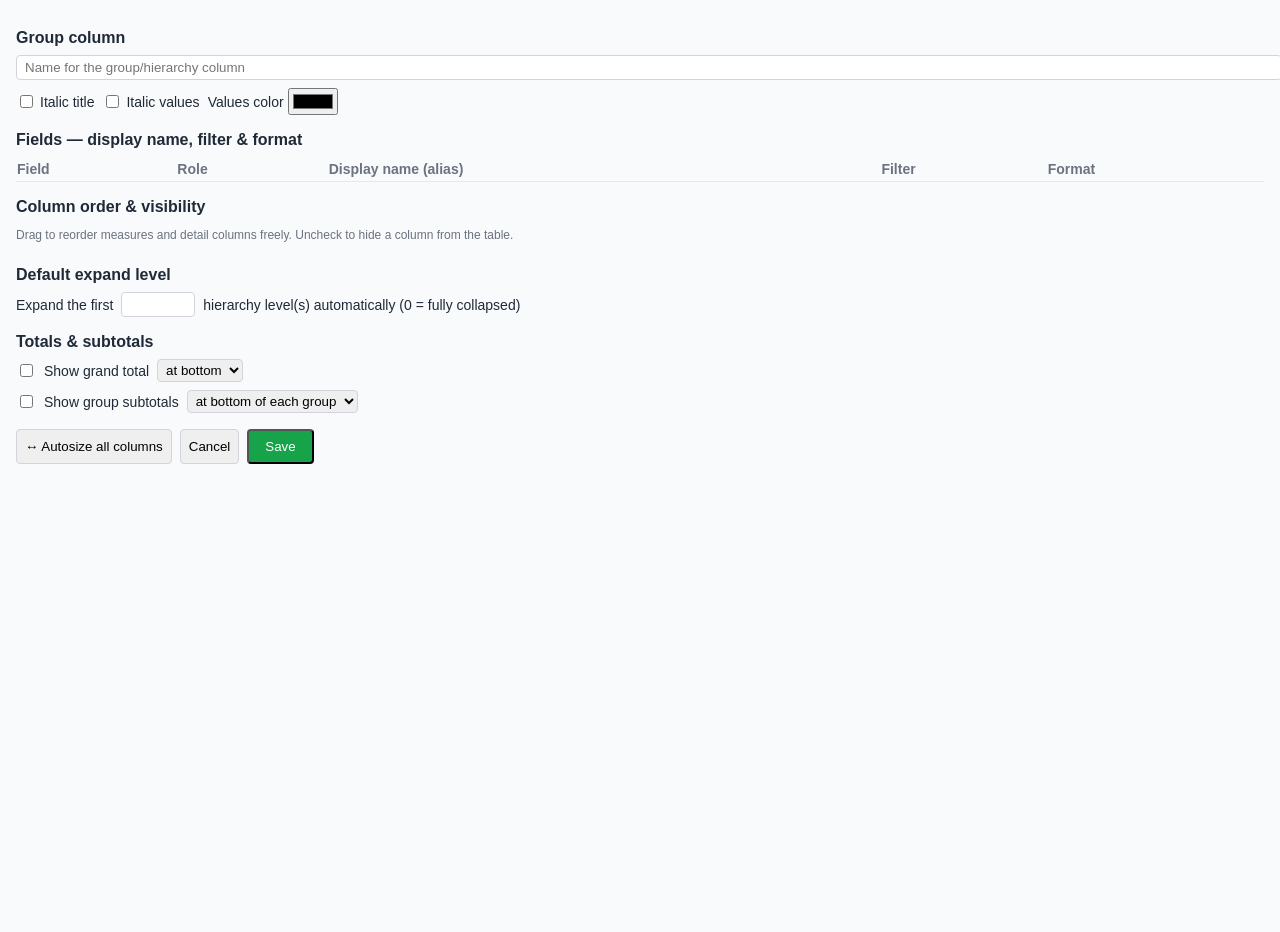
==== settings-dialog.html @ 7484c13a "Initial commit: Collapsible Grouping Table Tableau viz extension Static HTML/JS/CSS extension with t" ====
<!DOCTYPE html>
<html lang="en">
<head>
  <meta charset="UTF-8" />
  <title>Collapsible Grouping Table — Settings</title>
  <script src="lib/tableau.extensions.1.latest.js"></script>
  <link rel="stylesheet" href="styles.css" />
  <style>
    body { padding: 16px; }
    .format-row { display: flex; flex-wrap: wrap; align-items: center; gap: 6px; }
    .order-list { display: flex; flex-direction: column; gap: 4px; }
    .order-chip {
      display: flex; align-items: center; gap: 8px;
      border: 1px solid #d1d5db; border-radius: 4px; padding: 5px 8px;
      background: #fff; cursor: grab;
    }
    .order-chip.dragging { opacity: 0.4; }
    .order-chip .handle { color: #9a9ca3; }
    .order-chip .name { flex: 1; }
  </style>
</head>
<body>
  <section>
    <h2 class="font-semibold text-base mb-2">Group column</h2>
    <input id="group-column-title" class="border rounded px-2 py-1 w-full" placeholder="Name for the group/hierarchy column" />
    <div class="flex gap-2 mt-2 items-center">
      <label class="flex items-center gap-1"><input type="checkbox" id="group-title-italic" /> Italic title</label>
      <label class="flex items-center gap-1"><input type="checkbox" id="group-values-italic" /> Italic values</label>
      <label class="flex items-center gap-1">Values color <input type="color" id="group-values-color" value="#000000" /></label>
    </div>
  </section>

  <section class="mt-4">
    <h2 class="font-semibold text-base mb-2">Fields — display name, filter &amp; format</h2>
    <div class="overflow-x-auto">
      <table class="w-full text-left border-collapse">
        <thead>
          <tr class="border-b text-gray-500">
            <th class="py-1 pr-2">Field</th>
            <th class="py-1 pr-2">Role</th>
            <th class="py-1 pr-2">Display name (alias)</th>
            <th class="py-1 pr-2">Filter</th>
            <th class="py-1 pr-2">Format</th>
          </tr>
        </thead>
        <tbody id="field-config-rows"></tbody>
      </table>
    </div>
  </section>

  <section class="mt-4">
    <h2 class="font-semibold text-base mb-2">Column order &amp; visibility</h2>
    <p class="text-xs text-gray-500 mb-2">Drag to reorder measures and detail columns freely. Uncheck to hide a column from the table.</p>
    <div id="order-list" class="order-list"></div>
  </section>

  <section class="mt-4">
    <h2 class="font-semibold text-base mb-2">Default expand level</h2>
    <label class="flex items-center gap-2">
      Expand the first
      <input type="number" id="default-expand-level" min="0" max="10" class="border rounded px-2 py-1 w-14" />
      hierarchy level(s) automatically (0 = fully collapsed)
    </label>
  </section>

  <section class="mt-4">
    <h2 class="font-semibold text-base mb-2">Totals &amp; subtotals</h2>
    <div class="flex flex-col gap-2">
      <label class="flex items-center gap-2">
        <input type="checkbox" id="grand-total-enabled" />
        Show grand total
        <select id="grand-total-position" class="border rounded px-1 py-0.5">
          <option value="top">at top</option>
          <option value="bottom" selected>at bottom</option>
        </select>
      </label>
      <label class="flex items-center gap-2">
        <input type="checkbox" id="subtotal-enabled" />
        Show group subtotals
        <select id="subtotal-position" class="border rounded px-1 py-0.5">
          <option value="top">at top of each group</option>
          <option value="bottom" selected>at bottom of each group</option>
        </select>
      </label>
    </div>
  </section>

  <div class="mt-4 flex gap-2">
    <button id="autosize-btn" class="border px-2 py-1 rounded hover:bg-gray-100">↔ Autosize all columns</button>
    <button id="cancel-btn" class="border px-2 py-1 rounded hover:bg-gray-100">Cancel</button>
    <button id="save-btn" class="bg-green-600 text-white px-4 py-2 rounded hover:bg-green-700">Save</button>
  </div>

  <script src="settings-dialog.js"></script>
</body>
</html>
---- styles.css ----
/* Minimal hand-written replacement for the small set of Tailwind utility classes used in
   index.html — avoids depending on the Tailwind CDN (a JIT compiler script) for a handful
   of layout/spacing rules. */

html, body { height: 100%; margin: 0; }
body { background: #f9fafb; color: #1f2937; font-size: 0.875rem; font-family: Arial, Helvetica, sans-serif; }

.hidden { display: none !important; }

.h-full { height: 100%; }
.flex { display: flex; }
.flex-col { flex-direction: column; }
.flex-1 { flex: 1 1 auto; }
.items-center { align-items: center; }
.justify-center { justify-content: center; }
.gap-2 { gap: 0.5rem; }
.text-center { text-align: center; }
.text-left { text-align: left; }

.p-4 { padding: 1rem; }
.p-6 { padding: 1.5rem; }
.px-1 { padding-left: 0.25rem; padding-right: 0.25rem; }
.px-2 { padding-left: 0.5rem; padding-right: 0.5rem; }
.px-3 { padding-left: 0.75rem; padding-right: 0.75rem; }
.px-4 { padding-left: 1rem; padding-right: 1rem; }
.py-0\.5 { padding-top: 0.125rem; padding-bottom: 0.125rem; }
.py-1 { padding-top: 0.25rem; padding-bottom: 0.25rem; }
.py-2 { padding-top: 0.5rem; padding-bottom: 0.5rem; }
.pr-2 { padding-right: 0.5rem; }
.mb-1 { margin-bottom: 0.25rem; }
.mb-2 { margin-bottom: 0.5rem; }
.mt-2 { margin-top: 0.5rem; }
.mt-4 { margin-top: 1rem; }
.gap-1 { gap: 0.25rem; }
.space-y-6 > * + * { margin-top: 1.5rem; }

.overflow-y-auto { overflow-y: auto; }
.overflow-x-auto { overflow-x: auto; }
.w-full { width: 100%; }
.w-12 { width: 3rem; }
.w-14 { width: 3.5rem; }
.border-collapse { border-collapse: collapse; }
.border { border: 1px solid #d1d5db; }
.border-b { border-bottom: 1px solid #e5e7eb; }
.rounded { border-radius: 0.25rem; }

.font-semibold { font-weight: 600; }
.text-base { font-size: 1rem; }
.text-xs { font-size: 0.75rem; }
.text-gray-500 { color: #6b7280; }
.text-red-500 { color: #ef4444; }

.bg-white { background: #ffffff; }
.bg-green-600 { background: #16a34a; }
.text-white { color: #ffffff; }
.hover\:bg-green-700:hover { background: #15803d; }
.hover\:bg-gray-100:hover { background: #f3f4f6; }
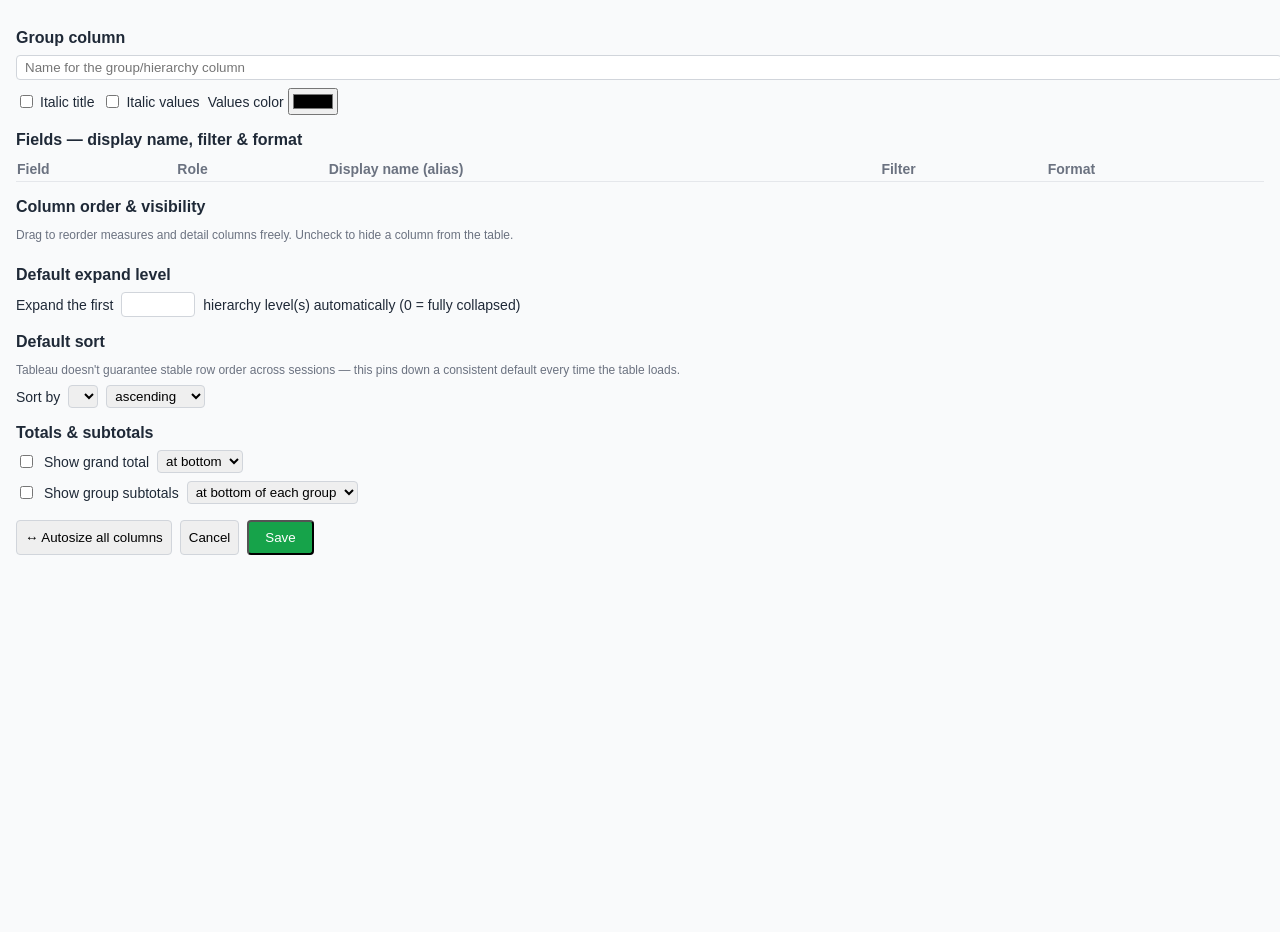
==== commit e54b80fa: "Add persisted default sort and CSV/Excel export - Default sort (column + direction) applied via Tabu" ====
--- a/settings-dialog.html
+++ b/settings-dialog.html
@@ -64,6 +64,19 @@
   </section>
 
   <section class="mt-4">
+    <h2 class="font-semibold text-base mb-2">Default sort</h2>
+    <p class="text-xs text-gray-500 mb-2">Tableau doesn't guarantee stable row order across sessions — this pins down a consistent default every time the table loads.</p>
+    <label class="flex items-center gap-2">
+      Sort by
+      <select id="default-sort-field" class="border rounded px-1 py-0.5"></select>
+      <select id="default-sort-dir" class="border rounded px-1 py-0.5">
+        <option value="asc">ascending</option>
+        <option value="desc">descending</option>
+      </select>
+    </label>
+  </section>
+
+  <section class="mt-4">
     <h2 class="font-semibold text-base mb-2">Totals &amp; subtotals</h2>
     <div class="flex flex-col gap-2">
       <label class="flex items-center gap-2">
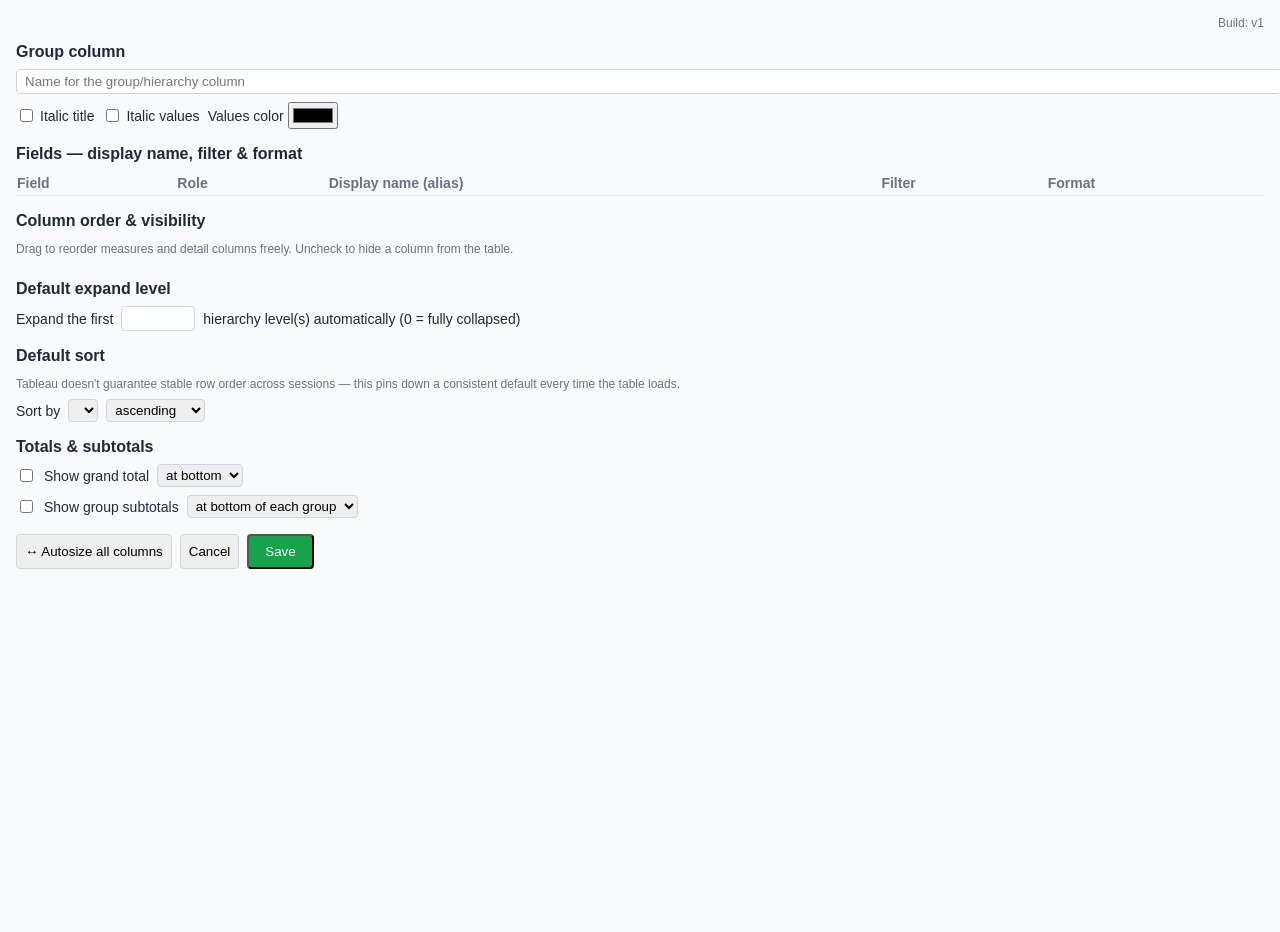
==== commit f8bd8085: "Add cache-busting query strings and a visible build version - ?v= appended to our own JS/CSS files (" ====
--- a/settings-dialog.html
+++ b/settings-dialog.html
@@ -4,7 +4,10 @@
   <meta charset="UTF-8" />
   <title>Collapsible Grouping Table — Settings</title>
   <script src="lib/tableau.extensions.1.latest.js"></script>
-  <link rel="stylesheet" href="styles.css" />
+  <!-- ?v= cache-buster — bump this (and the matching value in index.html) on every deploy so a
+       stale cached copy can't linger; EXTENSION_BUILD below is the human-visible confirmation
+       that a given deploy actually reached this dialog. -->
+  <link rel="stylesheet" href="styles.css?v=1" />
   <style>
     body { padding: 16px; }
     .format-row { display: flex; flex-wrap: wrap; align-items: center; gap: 6px; }
@@ -20,6 +23,8 @@
   </style>
 </head>
 <body>
+  <div class="text-xs text-gray-500 mb-3" style="text-align:right;">Build: v1</div>
+
   <section>
     <h2 class="font-semibold text-base mb-2">Group column</h2>
     <input id="group-column-title" class="border rounded px-2 py-1 w-full" placeholder="Name for the group/hierarchy column" />
@@ -104,6 +109,6 @@
     <button id="save-btn" class="bg-green-600 text-white px-4 py-2 rounded hover:bg-green-700">Save</button>
   </div>
 
-  <script src="settings-dialog.js"></script>
+  <script src="settings-dialog.js?v=1"></script>
 </body>
 </html>
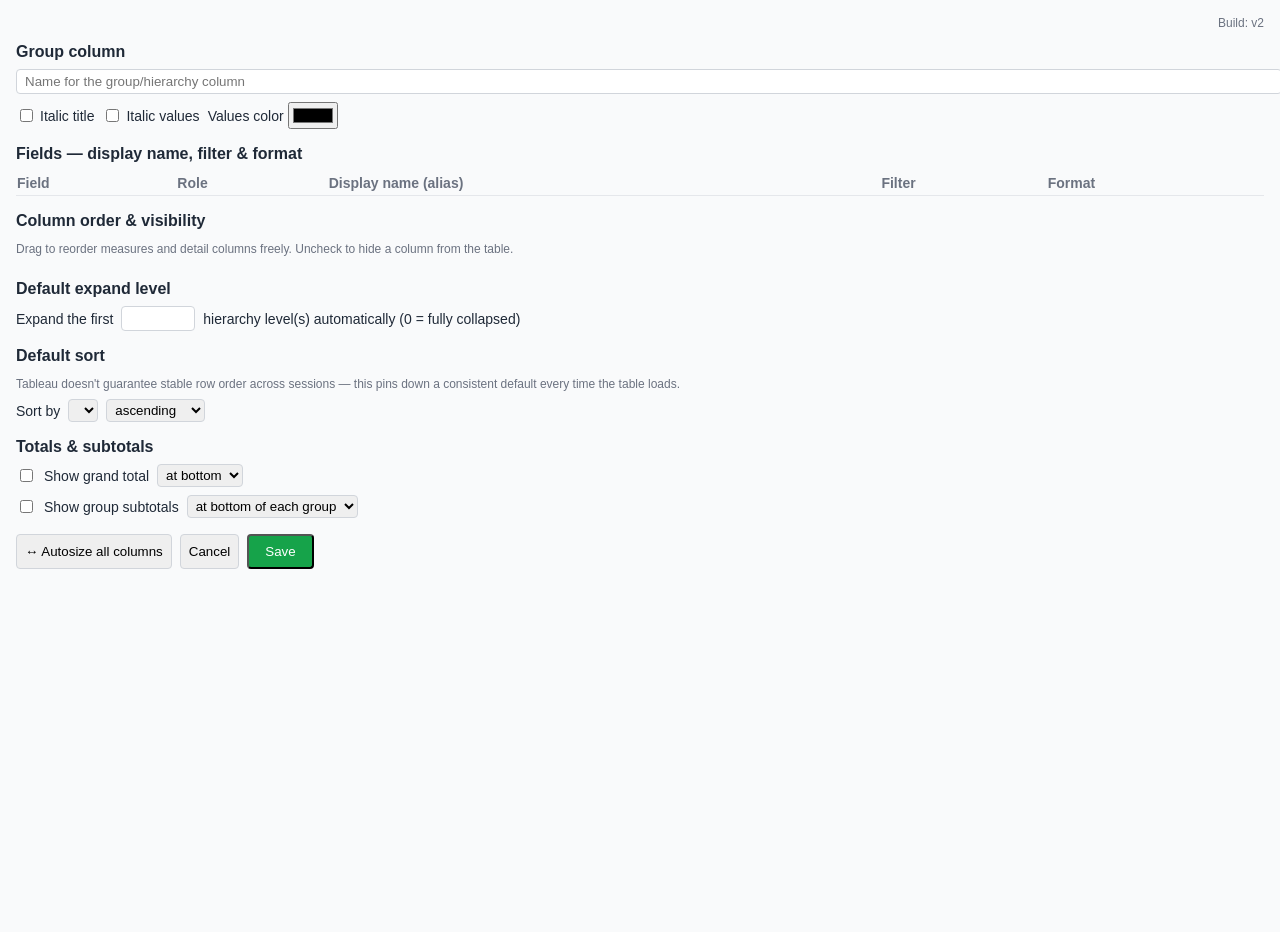
==== commit 9f89b568: "Fix grand-total/subtotal pin direction and filter-toggle button timing - Row.move()'s insertAfter ar" ====
--- a/settings-dialog.html
+++ b/settings-dialog.html
@@ -7,7 +7,7 @@
   <!-- ?v= cache-buster — bump this (and the matching value in index.html) on every deploy so a
        stale cached copy can't linger; EXTENSION_BUILD below is the human-visible confirmation
        that a given deploy actually reached this dialog. -->
-  <link rel="stylesheet" href="styles.css?v=1" />
+  <link rel="stylesheet" href="styles.css?v=2" />
   <style>
     body { padding: 16px; }
     .format-row { display: flex; flex-wrap: wrap; align-items: center; gap: 6px; }
@@ -23,7 +23,7 @@
   </style>
 </head>
 <body>
-  <div class="text-xs text-gray-500 mb-3" style="text-align:right;">Build: v1</div>
+  <div class="text-xs text-gray-500 mb-3" style="text-align:right;">Build: v2</div>
 
   <section>
     <h2 class="font-semibold text-base mb-2">Group column</h2>
@@ -109,6 +109,6 @@
     <button id="save-btn" class="bg-green-600 text-white px-4 py-2 rounded hover:bg-green-700">Save</button>
   </div>
 
-  <script src="settings-dialog.js?v=1"></script>
+  <script src="settings-dialog.js?v=2"></script>
 </body>
 </html>
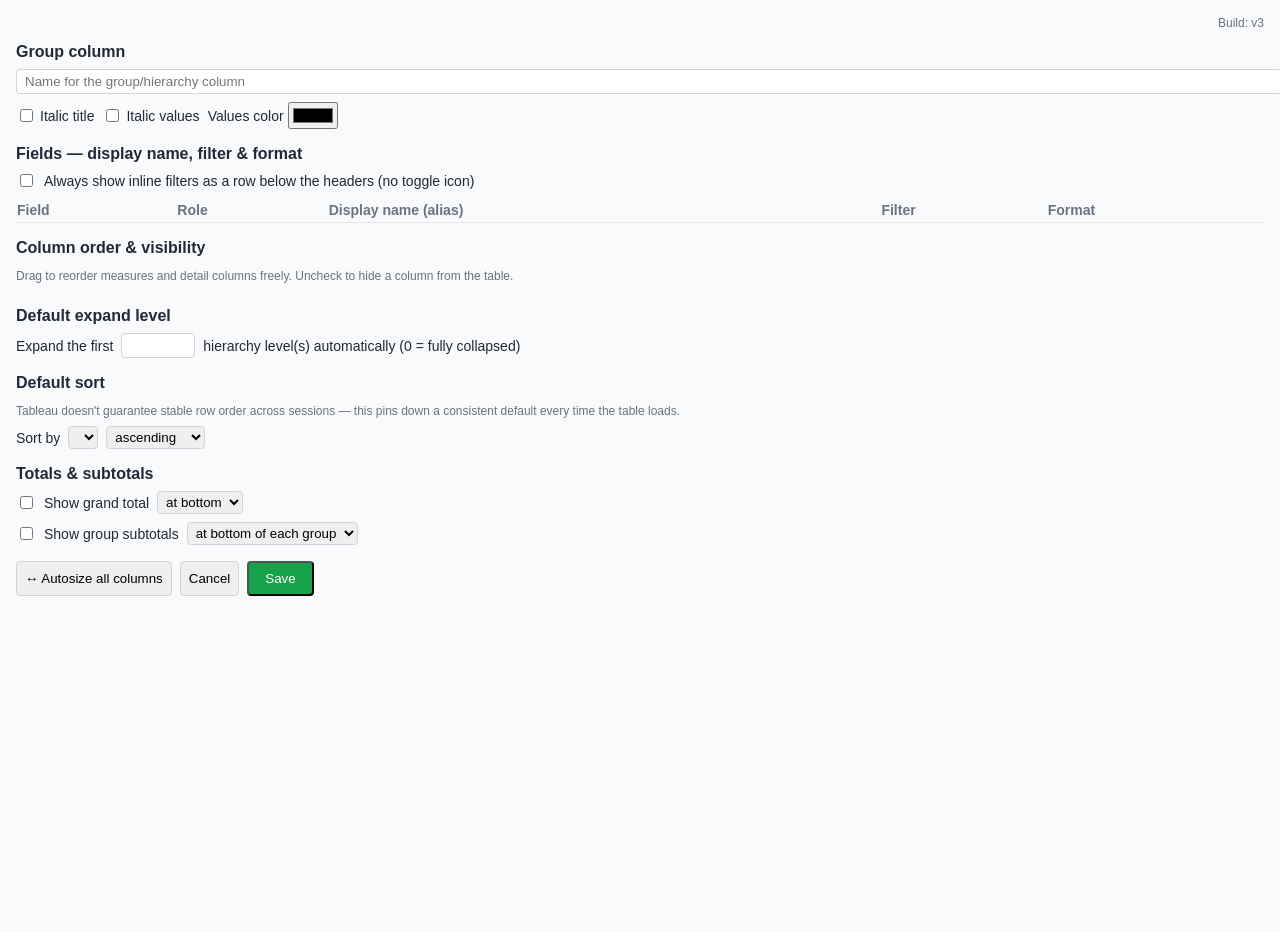
==== commit c3159dd4: "Replace fragile post-hoc pin fix with re-render-through-trusted-sort, add always-visible-filters fal" ====
--- a/settings-dialog.html
+++ b/settings-dialog.html
@@ -7,7 +7,7 @@
   <!-- ?v= cache-buster — bump this (and the matching value in index.html) on every deploy so a
        stale cached copy can't linger; EXTENSION_BUILD below is the human-visible confirmation
        that a given deploy actually reached this dialog. -->
-  <link rel="stylesheet" href="styles.css?v=2" />
+  <link rel="stylesheet" href="styles.css?v=3" />
   <style>
     body { padding: 16px; }
     .format-row { display: flex; flex-wrap: wrap; align-items: center; gap: 6px; }
@@ -23,7 +23,7 @@
   </style>
 </head>
 <body>
-  <div class="text-xs text-gray-500 mb-3" style="text-align:right;">Build: v2</div>
+  <div class="text-xs text-gray-500 mb-3" style="text-align:right;">Build: v3</div>
 
   <section>
     <h2 class="font-semibold text-base mb-2">Group column</h2>
@@ -37,6 +37,10 @@
 
   <section class="mt-4">
     <h2 class="font-semibold text-base mb-2">Fields — display name, filter &amp; format</h2>
+    <label class="flex items-center gap-2 mb-2">
+      <input type="checkbox" id="filters-always-visible" />
+      Always show inline filters as a row below the headers (no toggle icon)
+    </label>
     <div class="overflow-x-auto">
       <table class="w-full text-left border-collapse">
         <thead>
@@ -109,6 +113,6 @@
     <button id="save-btn" class="bg-green-600 text-white px-4 py-2 rounded hover:bg-green-700">Save</button>
   </div>
 
-  <script src="settings-dialog.js?v=2"></script>
+  <script src="settings-dialog.js?v=3"></script>
 </body>
 </html>
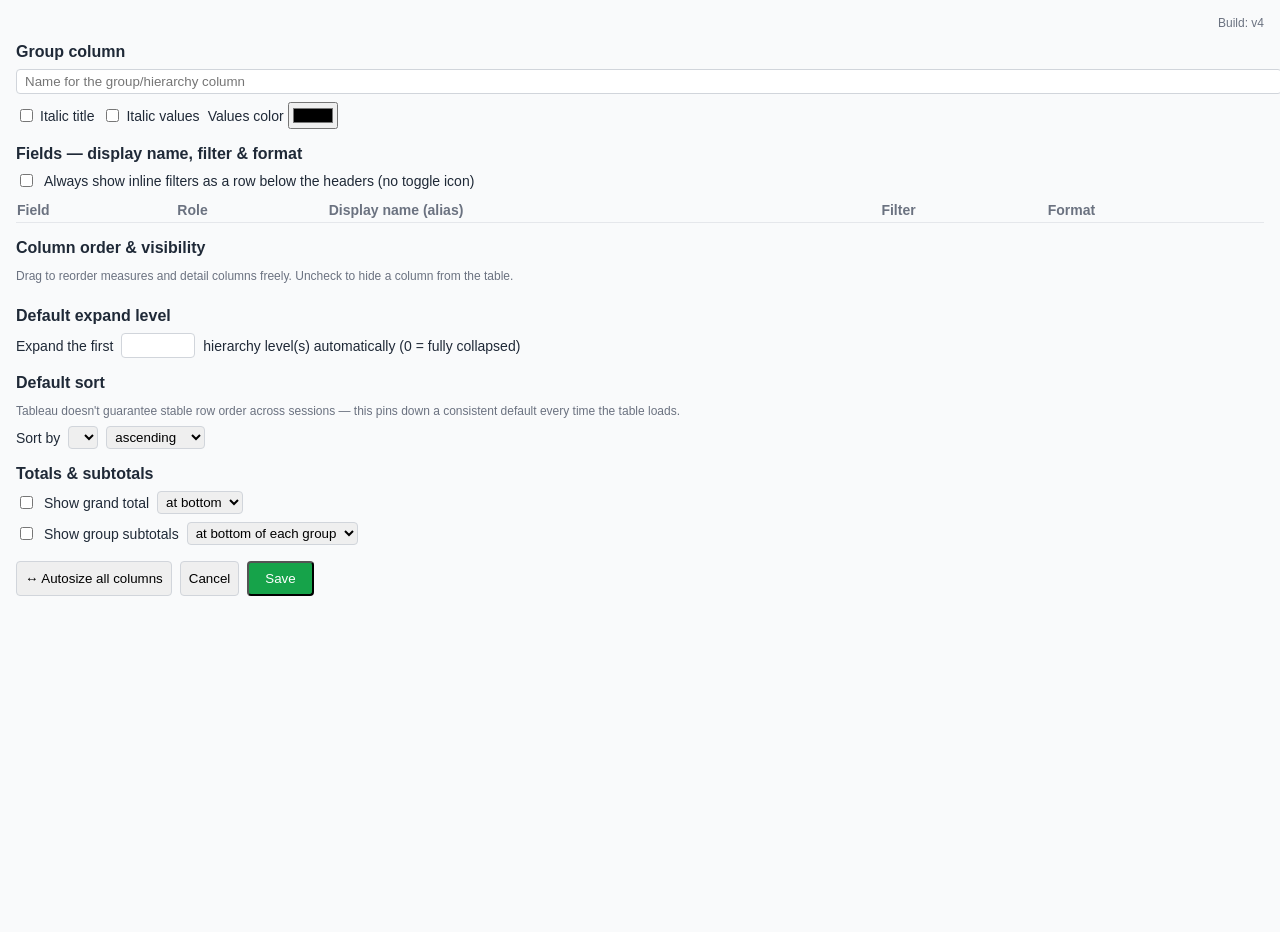
==== commit 6df76b5a: "Fix header-click sort/pin callbacks silently never firing, add sort arrow indicator dataSorted/table" ====
--- a/settings-dialog.html
+++ b/settings-dialog.html
@@ -4,10 +4,11 @@
   <meta charset="UTF-8" />
   <title>Collapsible Grouping Table — Settings</title>
   <script src="lib/tableau.extensions.1.latest.js"></script>
-  <!-- ?v= cache-buster — bump this (and the matching value in index.html) on every deploy so a
-       stale cached copy can't linger; EXTENSION_BUILD below is the human-visible confirmation
-       that a given deploy actually reached this dialog. -->
-  <link rel="stylesheet" href="styles.css?v=3" />
+  <!-- ?v= cache-buster, computed fresh on every load (see index.html for why a fixed number
+       isn't enough) so a stale cached copy of this dialog's own JS/CSS can't linger. The "Build:"
+       marker below is a separate, manually-bumped human-visible confirmation that a given deploy
+       actually reached this dialog. -->
+  <script>document.write('<link rel="stylesheet" href="styles.css?v=' + Date.now() + '">');</script>
   <style>
     body { padding: 16px; }
     .format-row { display: flex; flex-wrap: wrap; align-items: center; gap: 6px; }
@@ -23,7 +24,7 @@
   </style>
 </head>
 <body>
-  <div class="text-xs text-gray-500 mb-3" style="text-align:right;">Build: v3</div>
+  <div class="text-xs text-gray-500 mb-3" style="text-align:right;">Build: v4</div>
 
   <section>
     <h2 class="font-semibold text-base mb-2">Group column</h2>
@@ -113,6 +114,6 @@
     <button id="save-btn" class="bg-green-600 text-white px-4 py-2 rounded hover:bg-green-700">Save</button>
   </div>
 
-  <script src="settings-dialog.js?v=3"></script>
+  <script>document.write('<script src="settings-dialog.js?v=' + Date.now() + '"><\/script>');</script>
 </body>
 </html>
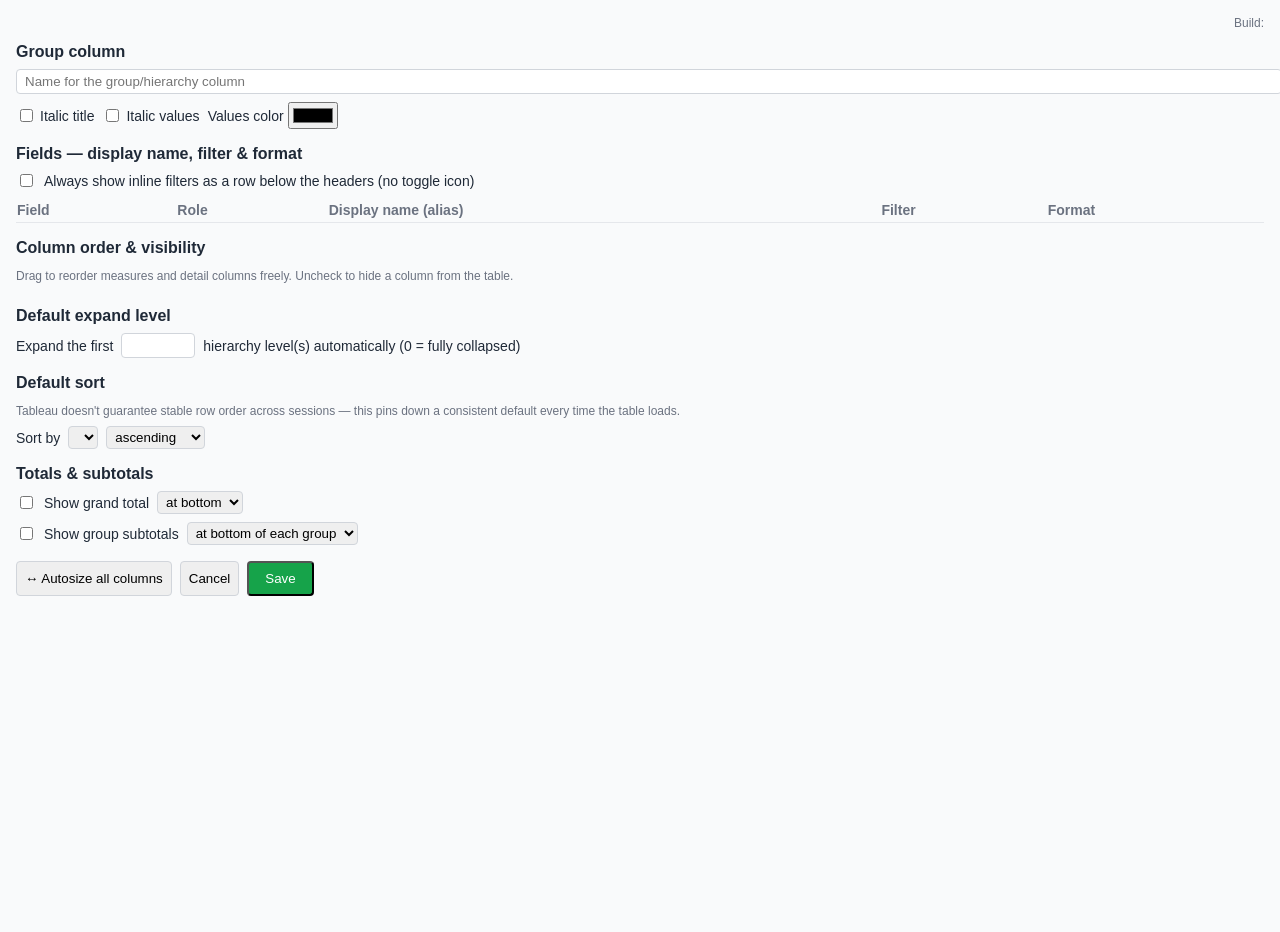
==== commit f0281f34: "Make the build-version marker a single source of truth, surface it on the grid BUILD_VERSION now liv" ====
--- a/settings-dialog.html
+++ b/settings-dialog.html
@@ -6,8 +6,9 @@
   <script src="lib/tableau.extensions.1.latest.js"></script>
   <!-- ?v= cache-buster, computed fresh on every load (see index.html for why a fixed number
        isn't enough) so a stale cached copy of this dialog's own JS/CSS can't linger. The "Build:"
-       marker below is a separate, manually-bumped human-visible confirmation that a given deploy
-       actually reached this dialog. -->
+       marker below is filled in from the payload the worksheet page passes in (BUILD_VERSION in
+       application.js) rather than being hand-maintained here too — a second copy of the same
+       version number is just another place to forget to bump it. -->
   <script>document.write('<link rel="stylesheet" href="styles.css?v=' + Date.now() + '">');</script>
   <style>
     body { padding: 16px; }
@@ -24,7 +25,7 @@
   </style>
 </head>
 <body>
-  <div class="text-xs text-gray-500 mb-3" style="text-align:right;">Build: v4</div>
+  <div class="text-xs text-gray-500 mb-3" style="text-align:right;">Build: <span id="build-version"></span></div>
 
   <section>
     <h2 class="font-semibold text-base mb-2">Group column</h2>
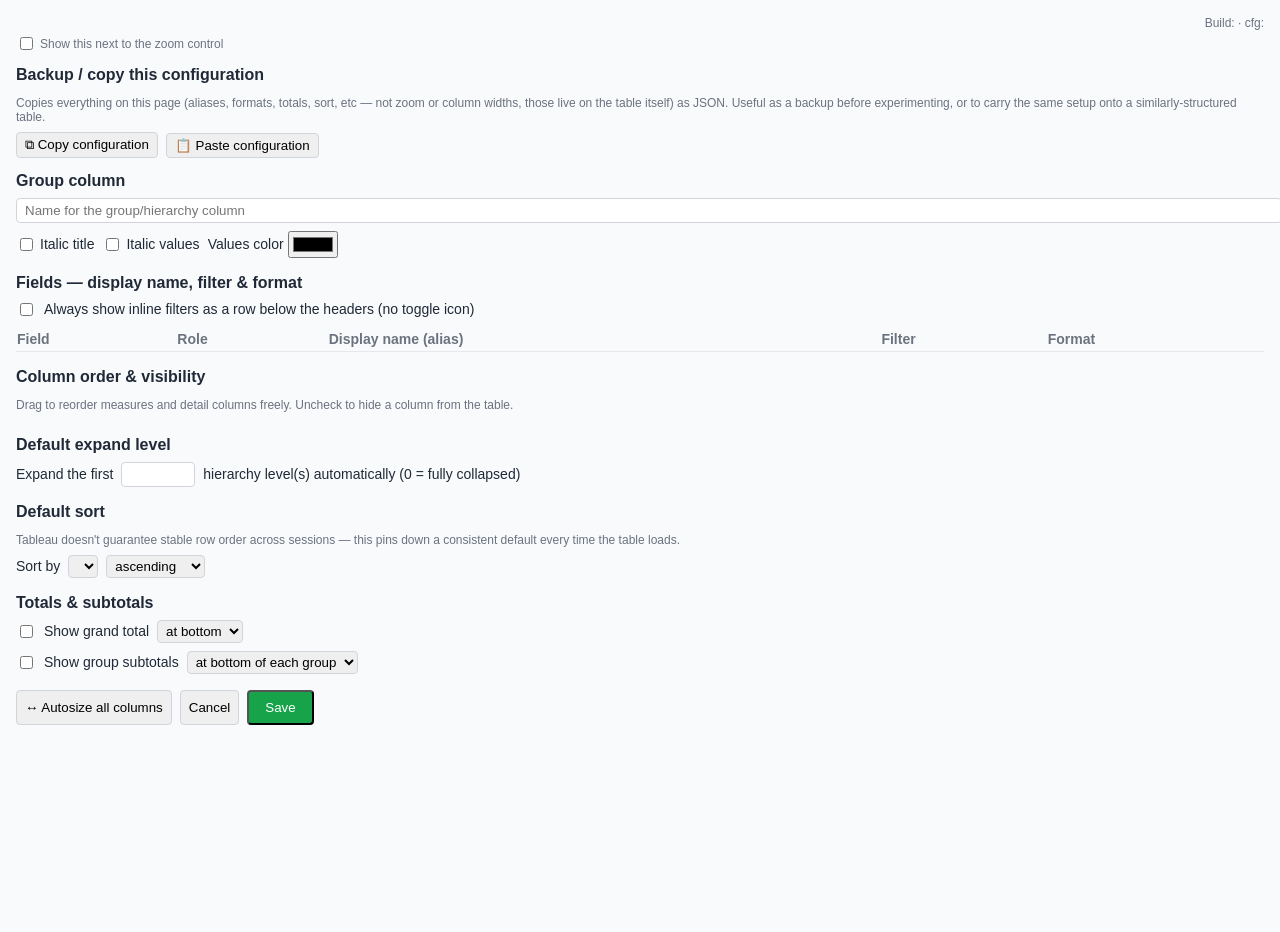
==== commit f1c6a90e: "Add live build/config fingerprint readout and config copy/paste - Small "vN · cfg:xxxxxx" label next" ====
--- a/settings-dialog.html
+++ b/settings-dialog.html
@@ -25,7 +25,29 @@
   </style>
 </head>
 <body>
-  <div class="text-xs text-gray-500 mb-3" style="text-align:right;">Build: <span id="build-version"></span></div>
+  <div class="text-xs text-gray-500 mb-1" style="text-align:right;">
+    Build: <span id="build-version"></span> · cfg:<span id="config-fingerprint"></span>
+  </div>
+  <div class="mb-3" style="text-align:right;">
+    <label class="text-xs text-gray-500 flex items-center gap-1 justify-end">
+      <input type="checkbox" id="show-debug-info" />
+      Show this next to the zoom control
+    </label>
+  </div>
+
+  <section class="mb-4">
+    <h2 class="font-semibold text-base mb-2">Backup / copy this configuration</h2>
+    <p class="text-xs text-gray-500 mb-2">
+      Copies everything on this page (aliases, formats, totals, sort, etc — not zoom or column
+      widths, those live on the table itself) as JSON. Useful as a backup before experimenting, or
+      to carry the same setup onto a similarly-structured table.
+    </p>
+    <div class="flex items-center gap-2">
+      <button id="copy-config-btn" class="border px-2 py-1 rounded hover:bg-gray-100" type="button">⧉ Copy configuration</button>
+      <button id="paste-config-btn" class="border px-2 py-1 rounded hover:bg-gray-100" type="button">📋 Paste configuration</button>
+      <span id="copy-status" class="text-xs"></span>
+    </div>
+  </section>
 
   <section>
     <h2 class="font-semibold text-base mb-2">Group column</h2>
